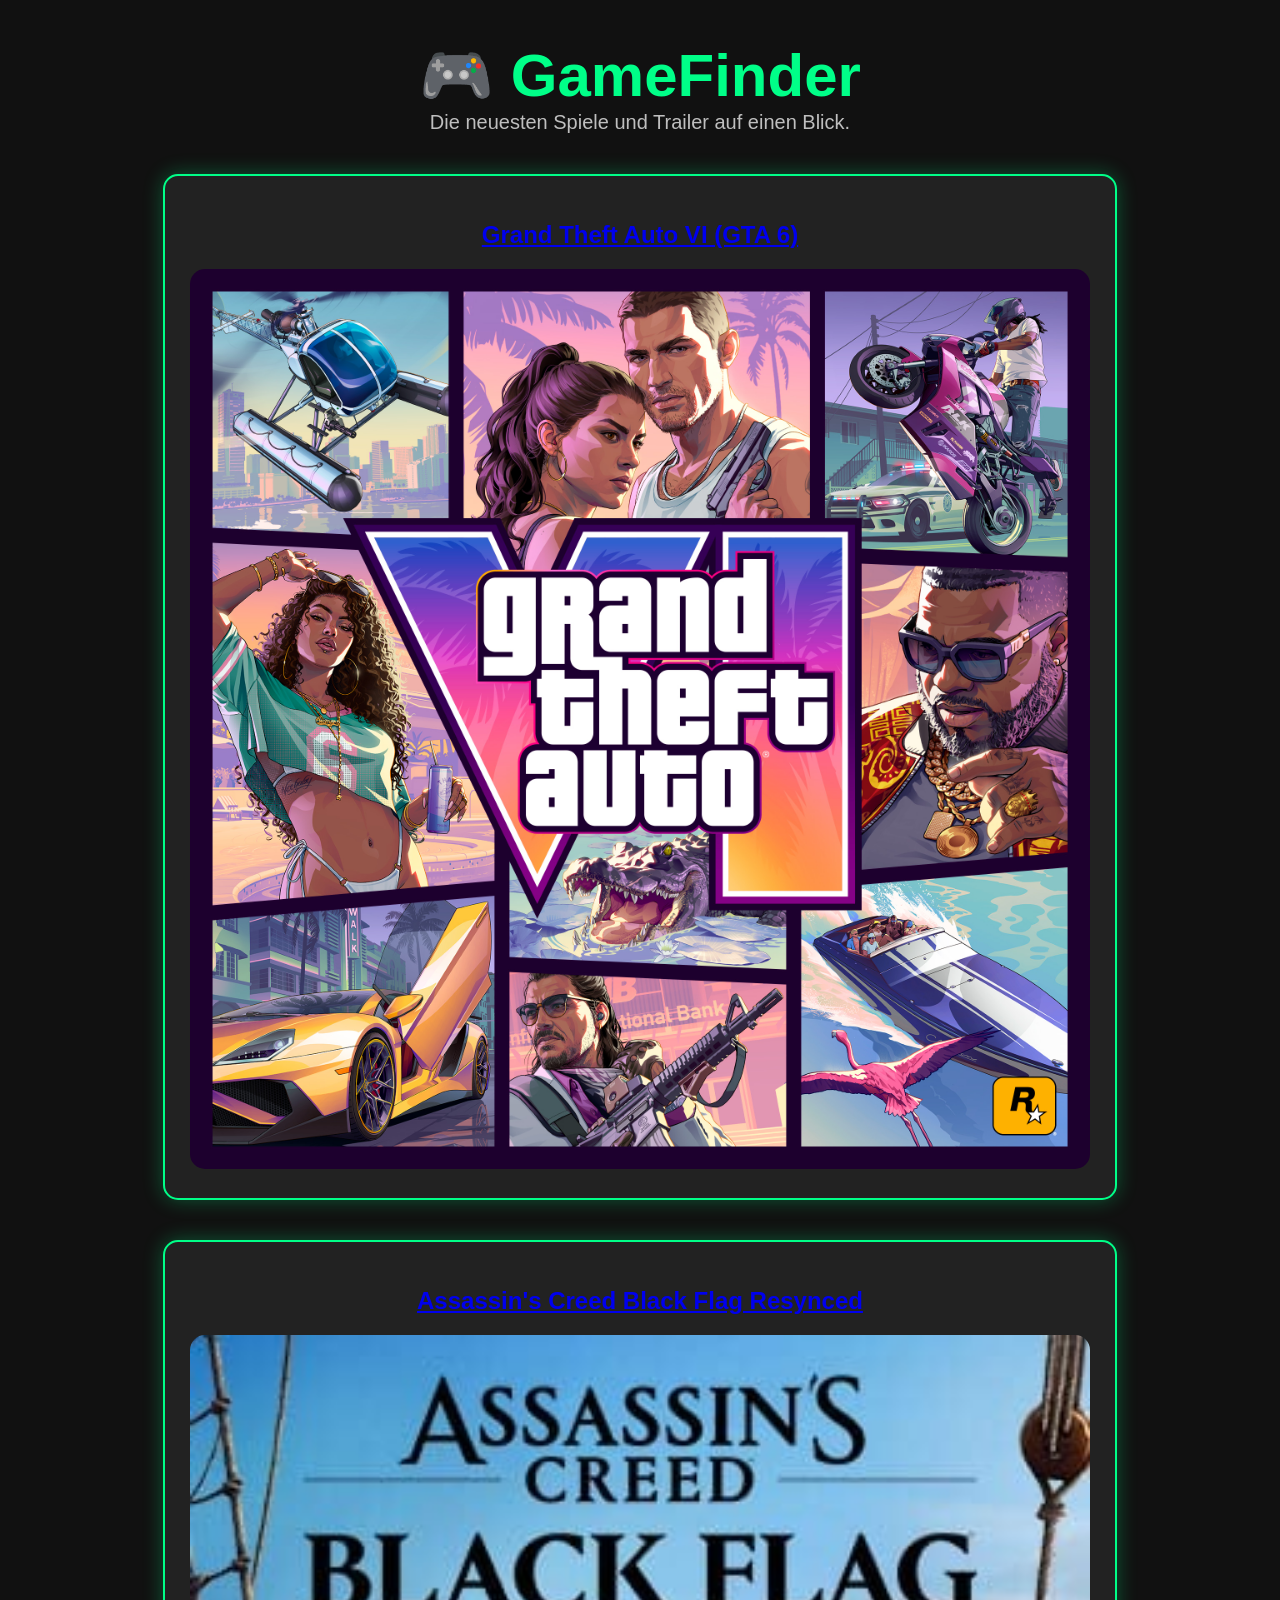
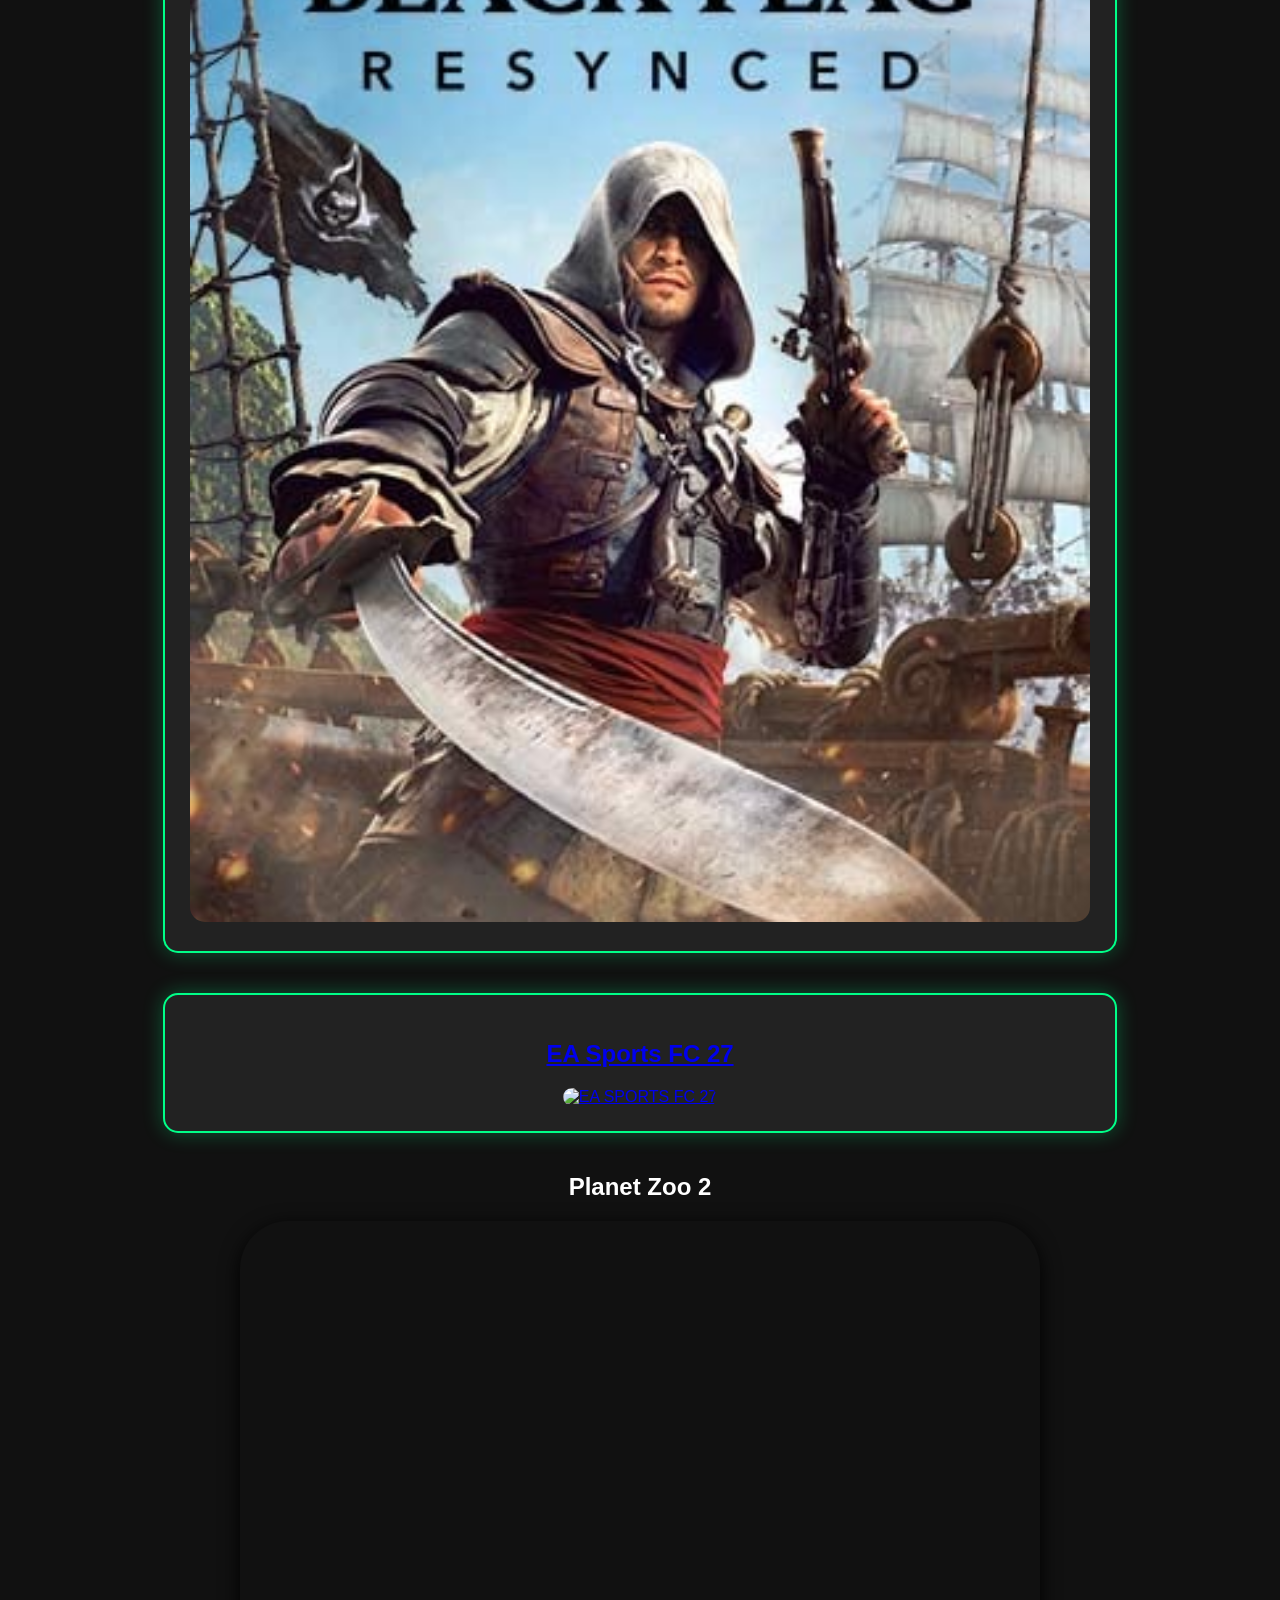
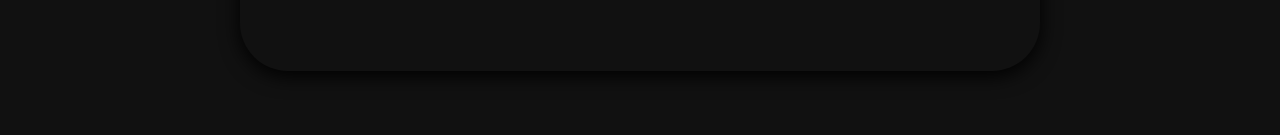
==== index.html @ 248782ef "Add section for Planet Zoo 2 in index.html" ====
<!DOCTYPE html>
<html lang="de">
<head>
    <meta charset="UTF-8">
    <meta name="viewport" content="width=device-width, initial-scale=1.0">
    <title>GameFinder</title>

    <link rel="stylesheet" href="style.css">
</head>
<body>

    <h1>🎮 GameFinder</h1>
<p class="subtitle">
    Die neuesten Spiele und Trailer auf einen Blick.
</p>

<div class="game-card">

    <h2>
        <a href="gta6.html">
            Grand Theft Auto VI (GTA 6)
        </a>
    </h2>

    <a href="gta6.html">
        <img src="images/gta6.jpg"
             alt="GTA 6">
    </a>

</div>   
    
<div class="game-card">

    <h2>
        <a href="acblackflagresynced.html">
            Assassin's Creed Black Flag Resynced
        </a>
    </h2>

    <a href="acblackflagresynced.html">
        <img src="images/acblackflagresynced.jpg"
             alt="Assassin's Creed Black Flag Resynced">
    </a>

</div>   

<div class="game-card">

    <h2>
        <a href="fc27.html">
            EA Sports FC 27
        </a>
    </h2>

    <a href="fc27.html">
        <img src="images/fc27.jpg"
             alt="EA SPORTS FC 27">
    </a>

</div>
    
 <section class="game">
        <h2>Planet Zoo 2</h2>

        <iframe
            src="https://www.youtube.com/embed/G6-yj80Guxg"
            title="Planet Zoo 2 Trailer"
            allowfullscreen>
        </iframe>
    </section>
    
    <script src="script.js"></script>

</body>
</html>
---- style.css ----
body{
    background:#111;
    color:white;
    font-family:Arial, sans-serif;
    text-align:center;
}

h1{
    color:#00ff88;
    font-size:60px;
    margin:40px;
}

.game{
    margin-bottom:60px;
}

.subtitle{
    color:#bfbfbf;
    font-size:20px;
    margin-top:-40px;
    margin-bottom:40px;
}

iframe{
    width:800px;
    max-width:90%;
    height:450px;
    border:none;
    border-radius:48px;
    box-shadow:0 5px 20px rgba(0,0,0.5);
}

.game-card{
    background:#222;
    width:900px;
    max-width:90%;
    margin:40px auto;
    padding:25px;
    border-radius:15px;
    border:2px solid #00ff88;
    box-shadow:0 0 20px rgba(0,255,136,0.3);
}

.game-card img{
    width:100%;
    border-radius:15px;
    cursor:pointer;
    transition:0.3s;
}

.game-card img:hover{
    transform:scale(1.02);
}
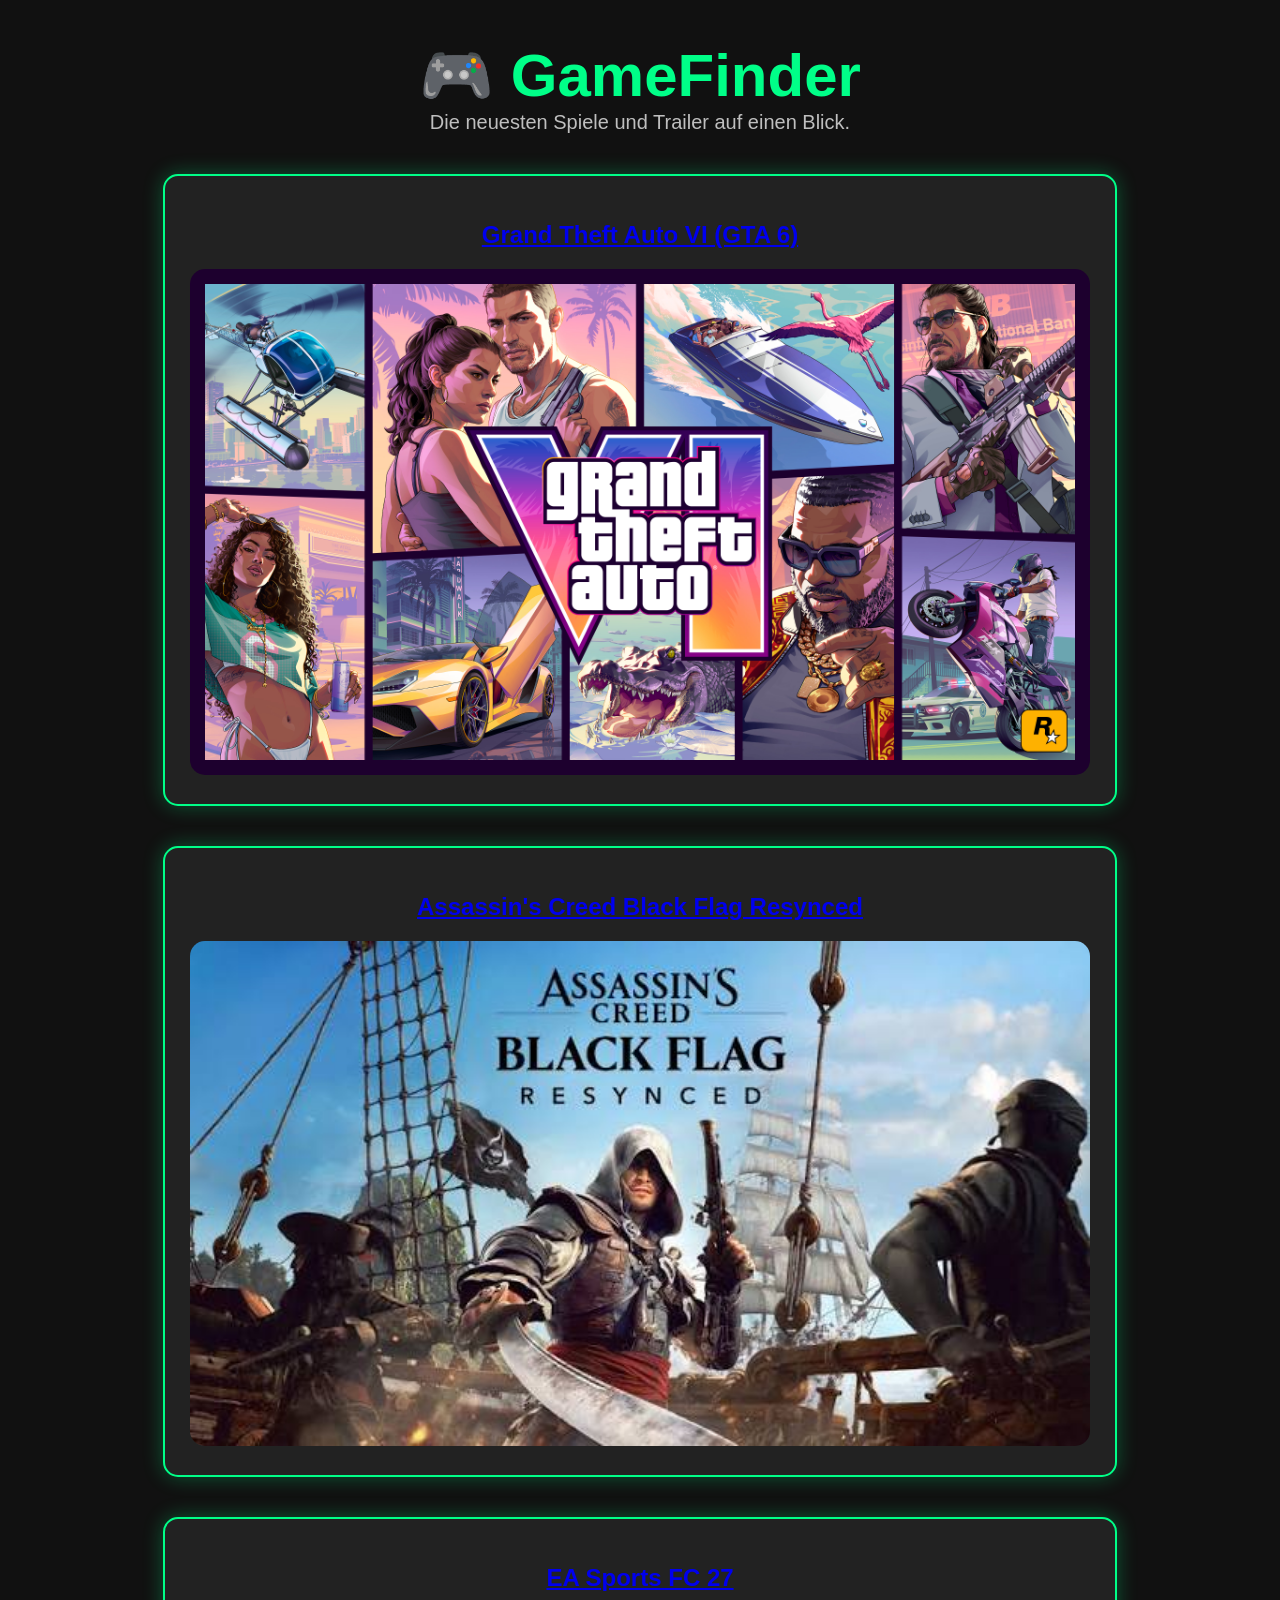
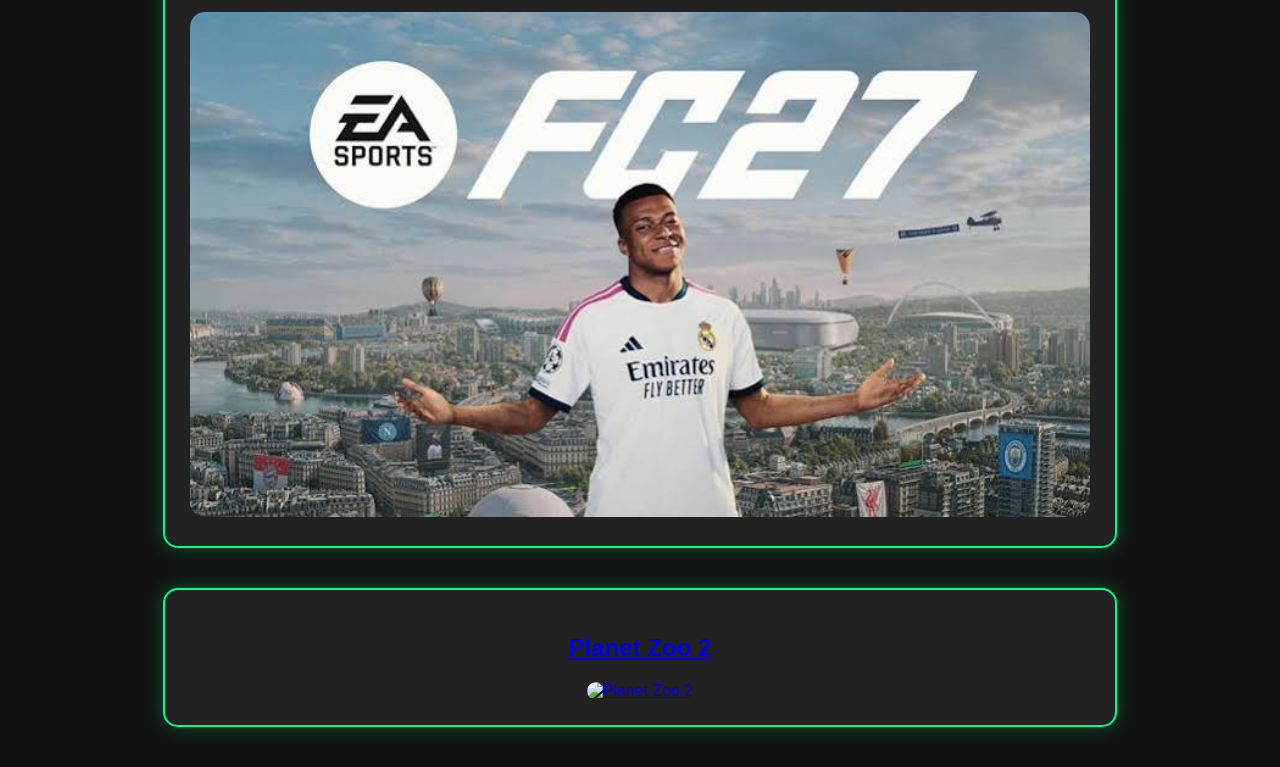
==== commit 974527dd: "Refactor Planet Zoo 2 section into game card Removed the Planet Zoo 2 section and replaced it with a" ====
--- a/index.html
+++ b/index.html
@@ -59,15 +59,20 @@
 
 </div>
     
- <section class="game">
-        <h2>Planet Zoo 2</h2>
+<div class="game-card">
 
-        <iframe
-            src="https://www.youtube.com/embed/G6-yj80Guxg"
-            title="Planet Zoo 2 Trailer"
-            allowfullscreen>
-        </iframe>
-    </section>
+    <h2>
+        <a href="planetzoo2.html">
+            Planet Zoo 2
+        </a>
+    </h2>
+
+    <a href="planetzoo2.html">
+        <img src="images/planetzoo2.jpg"
+             alt="Planet Zoo 2">
+    </a>
+
+</div>
     
     <script src="script.js"></script>
 
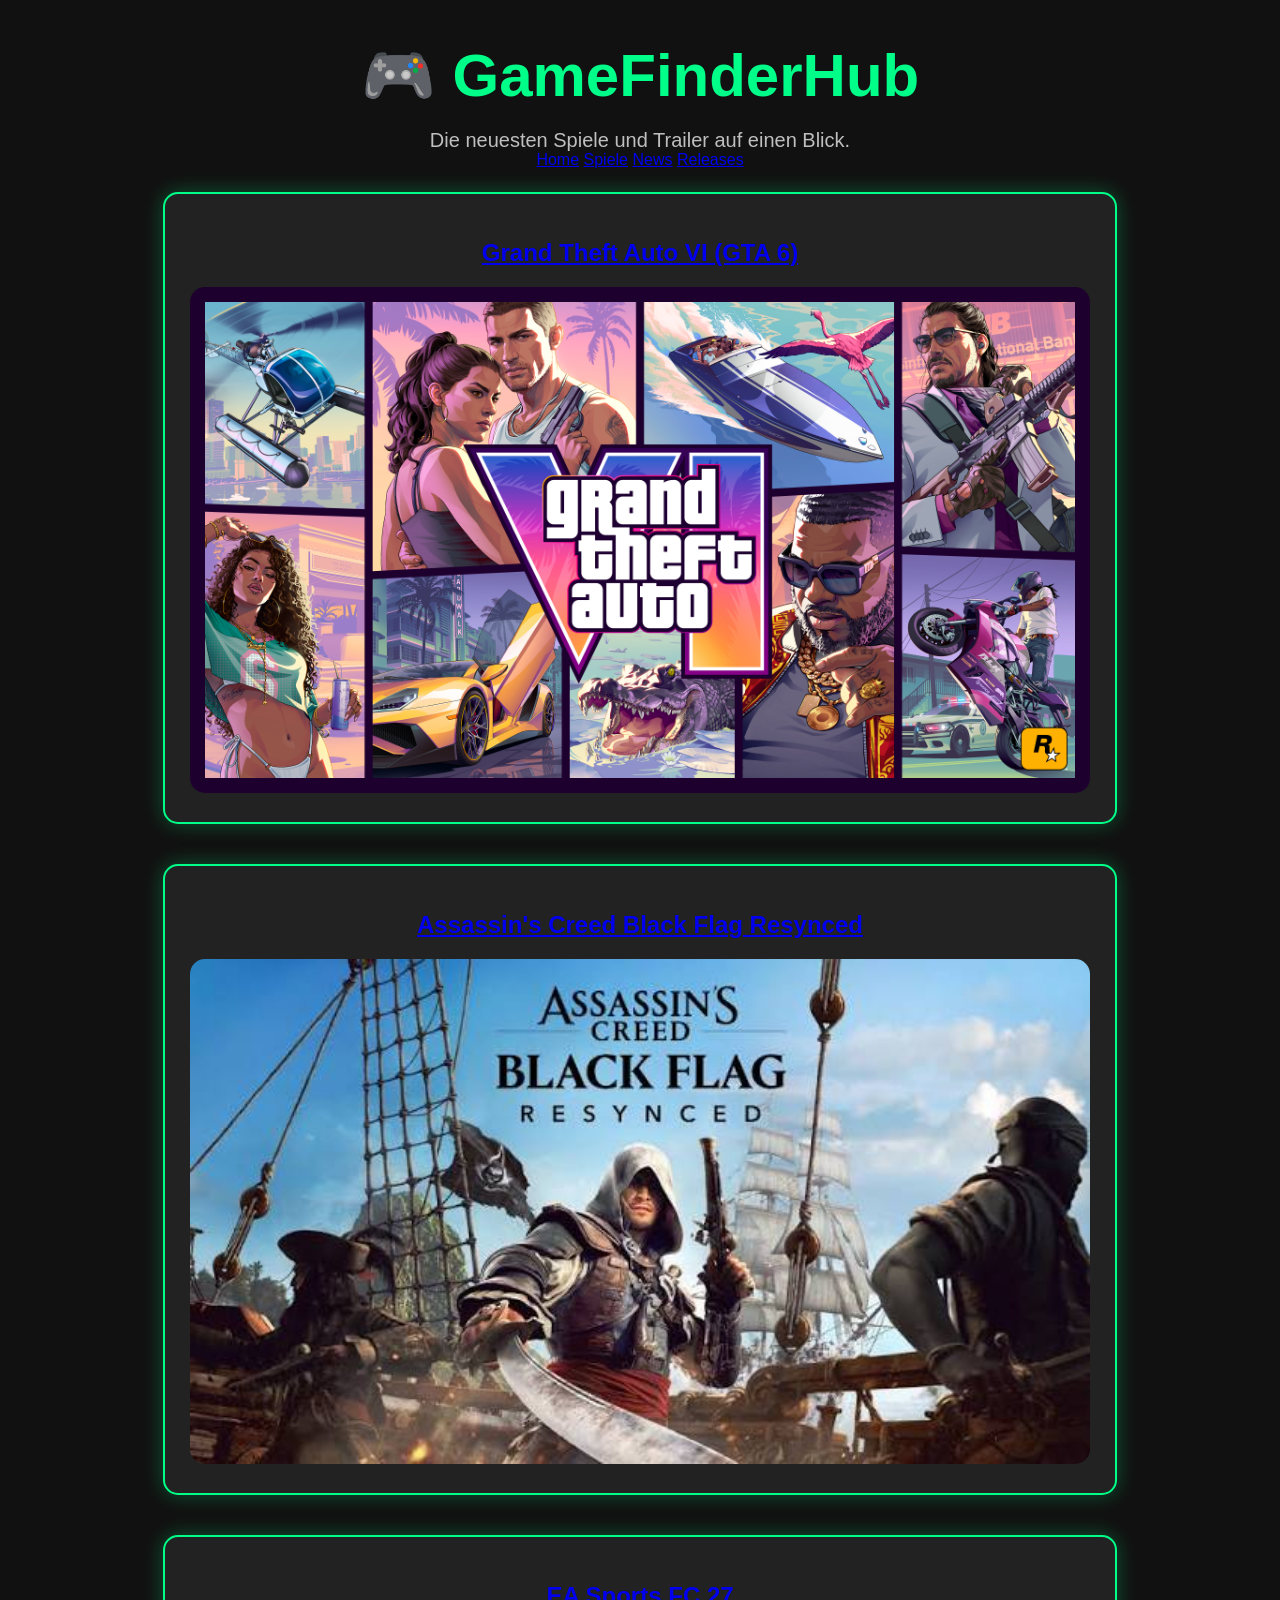
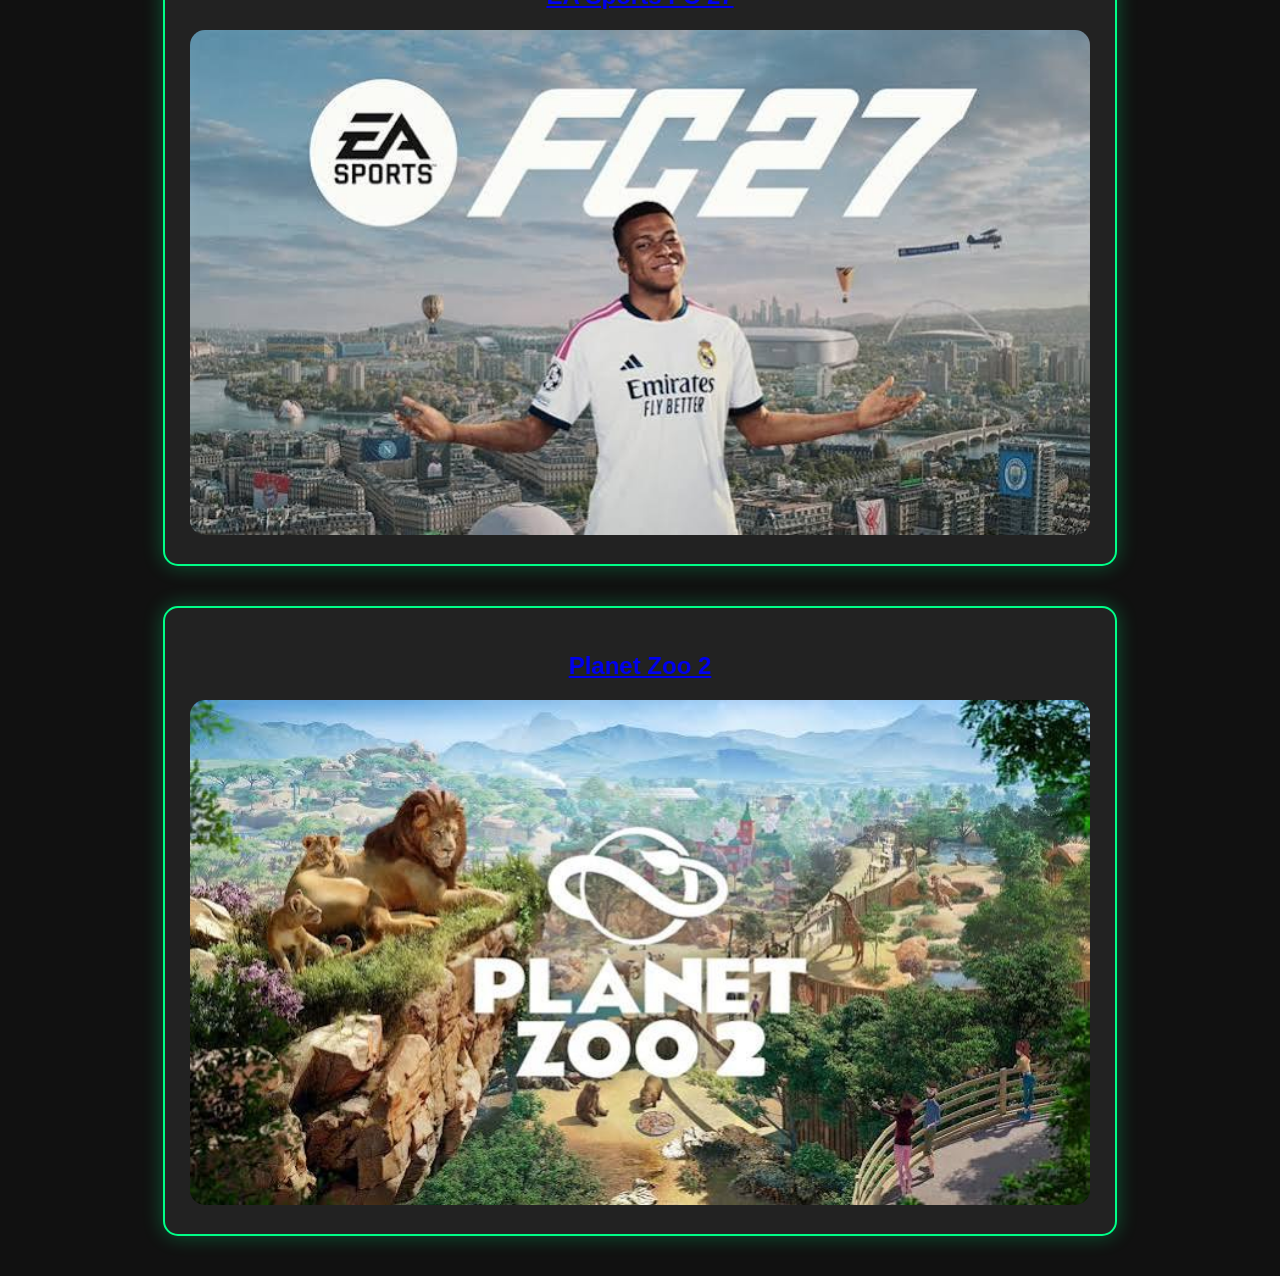
==== commit 2ec5db91: "Change title to 'GameFinderHub' and add navigation Updated the header and added a navigation menu." ====
--- a/index.html
+++ b/index.html
@@ -9,7 +9,24 @@
 </head>
 <body>
 
-    <h1>🎮 GameFinder</h1>
+<header>
+
+    <h1>🎮 GameFinderHub</h1>
+
+    <nav>
+
+        <a href="index.html">Home</a>
+
+        <a href="#">Spiele</a>
+
+        <a href="#">News</a>
+
+        <a href="#">Releases</a>
+
+    </nav>
+
+</header>
+
 <p class="subtitle">
     Die neuesten Spiele und Trailer auf einen Blick.
 </p>
--- a/style.css
+++ b/style.css
@@ -52,3 +52,25 @@
 .game-card img:hover{
     transform:scale(1.02);
 }
+
+.back-button{
+
+    display:inline-block;
+
+    margin-top:30px;
+
+    color:#00ff88;
+
+    text-decoration:none;
+
+    font-size:20px;
+
+    font-weight:bold;
+
+}
+
+.back-button:hover{
+
+    text-decoration:underline;
+
+}
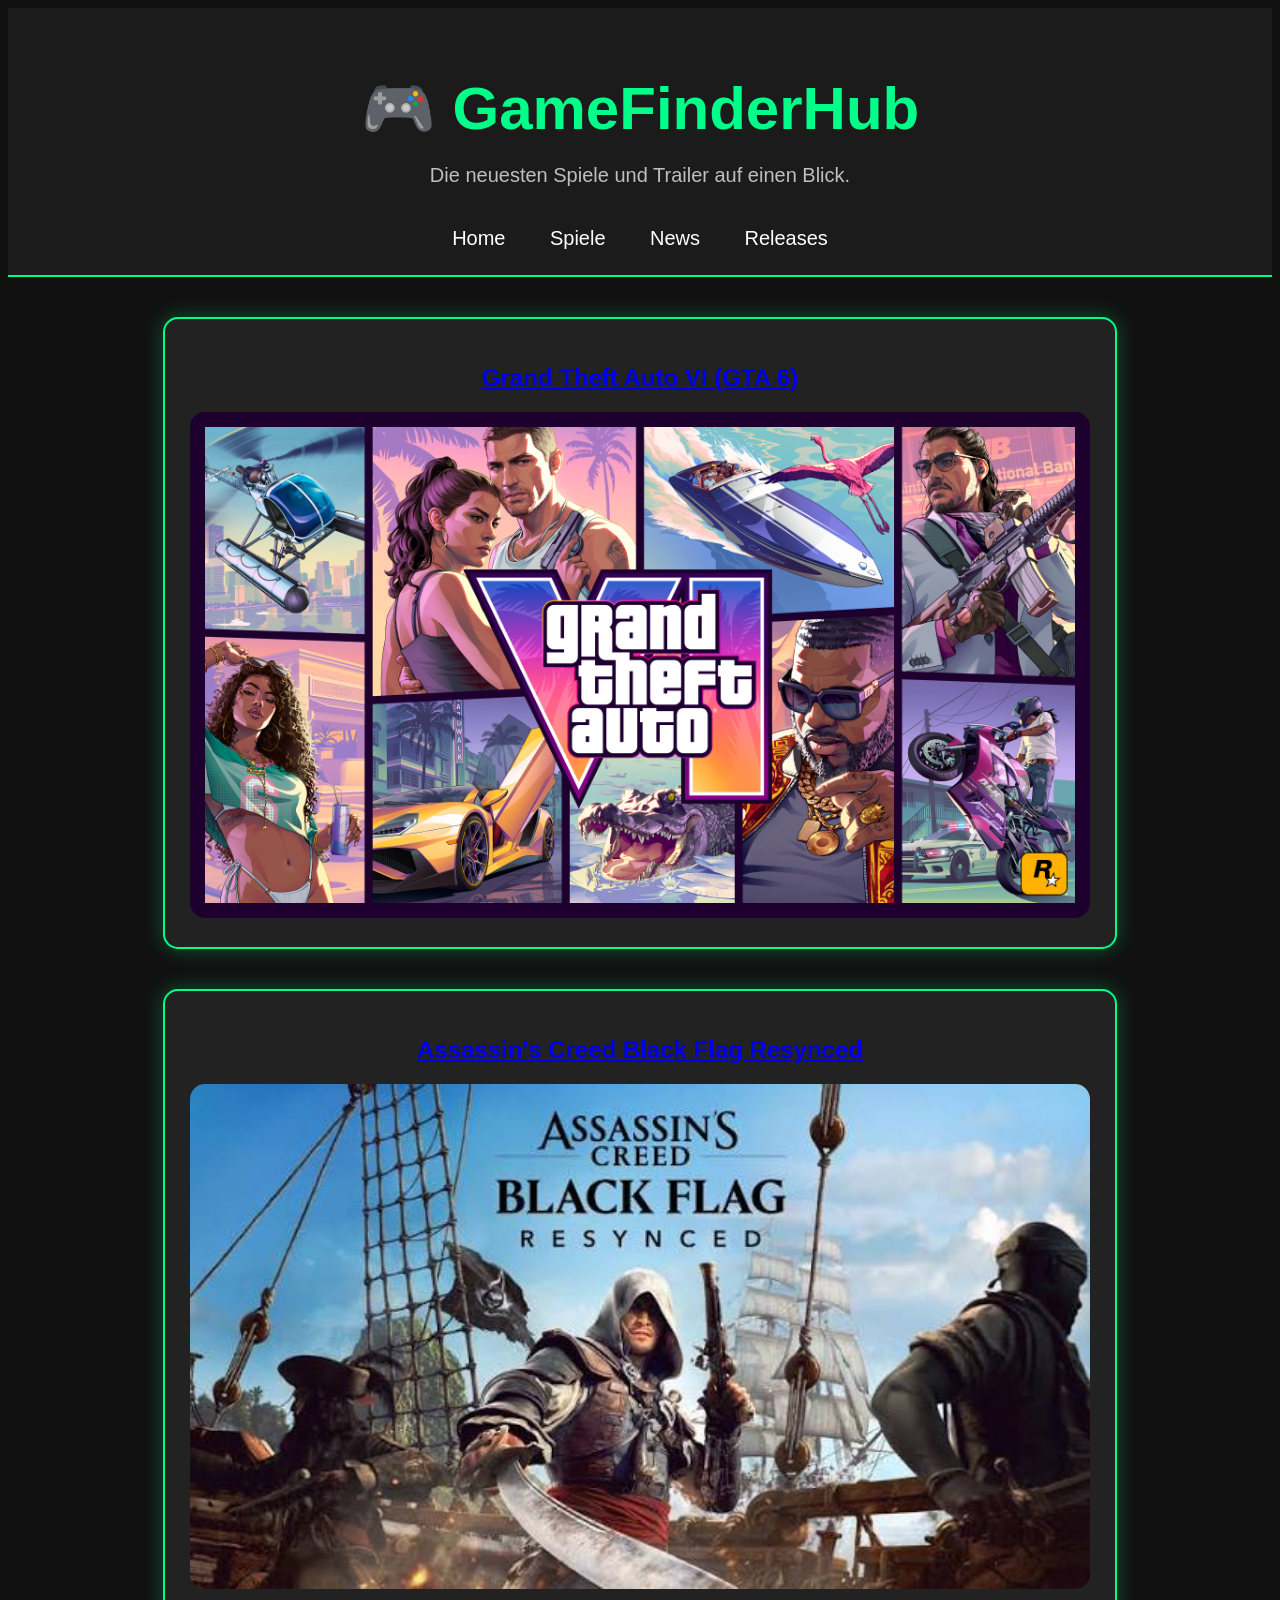
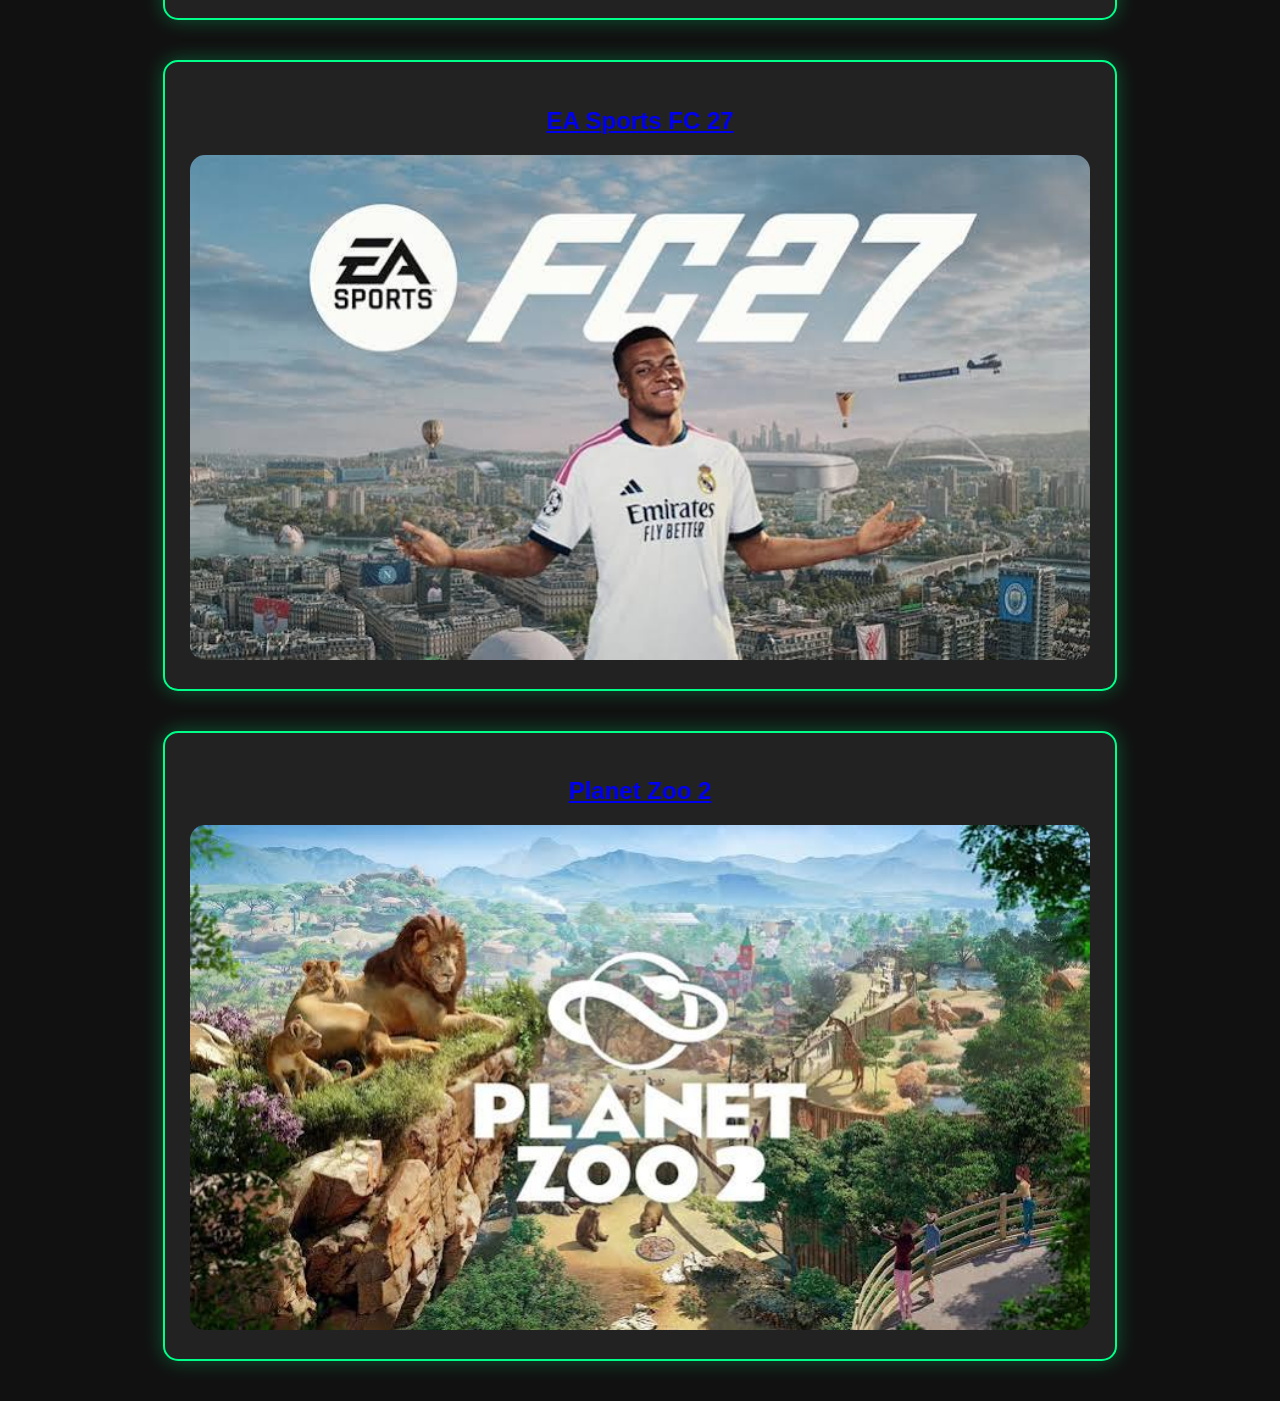
==== commit 835939fc: "Add subtitle to header and remove duplicate subtitle Added a subtitle paragraph to the header and re" ====
--- a/index.html
+++ b/index.html
@@ -13,6 +13,9 @@
 
     <h1>🎮 GameFinderHub</h1>
 
+    <p class="subtitle">
+    Die neuesten Spiele und Trailer auf einen Blick.
+</p>
     <nav>
 
         <a href="index.html">Home</a>
@@ -26,10 +29,6 @@
     </nav>
 
 </header>
-
-<p class="subtitle">
-    Die neuesten Spiele und Trailer auf einen Blick.
-</p>
 
 <div class="game-card">
 
--- a/style.css
+++ b/style.css
@@ -18,7 +18,7 @@
 .subtitle{
     color:#bfbfbf;
     font-size:20px;
-    margin-top:-40px;
+    margin-top:-20px;
     margin-bottom:40px;
 }
 
@@ -74,3 +74,39 @@
     text-decoration:underline;
 
 }
+
+header{
+
+    background:#1b1b1b;
+
+    padding:25px;
+
+    border-bottom:2px solid #00ff88;
+
+}
+
+nav{
+
+    margin-top:20px;
+
+}
+
+nav a{
+
+    color:white;
+
+    text-decoration:none;
+
+    margin:20px;
+
+    font-size:20px;
+
+    transition:0.3s;
+
+}
+
+nav a:hover{
+
+    color:#00ff88;
+
+}
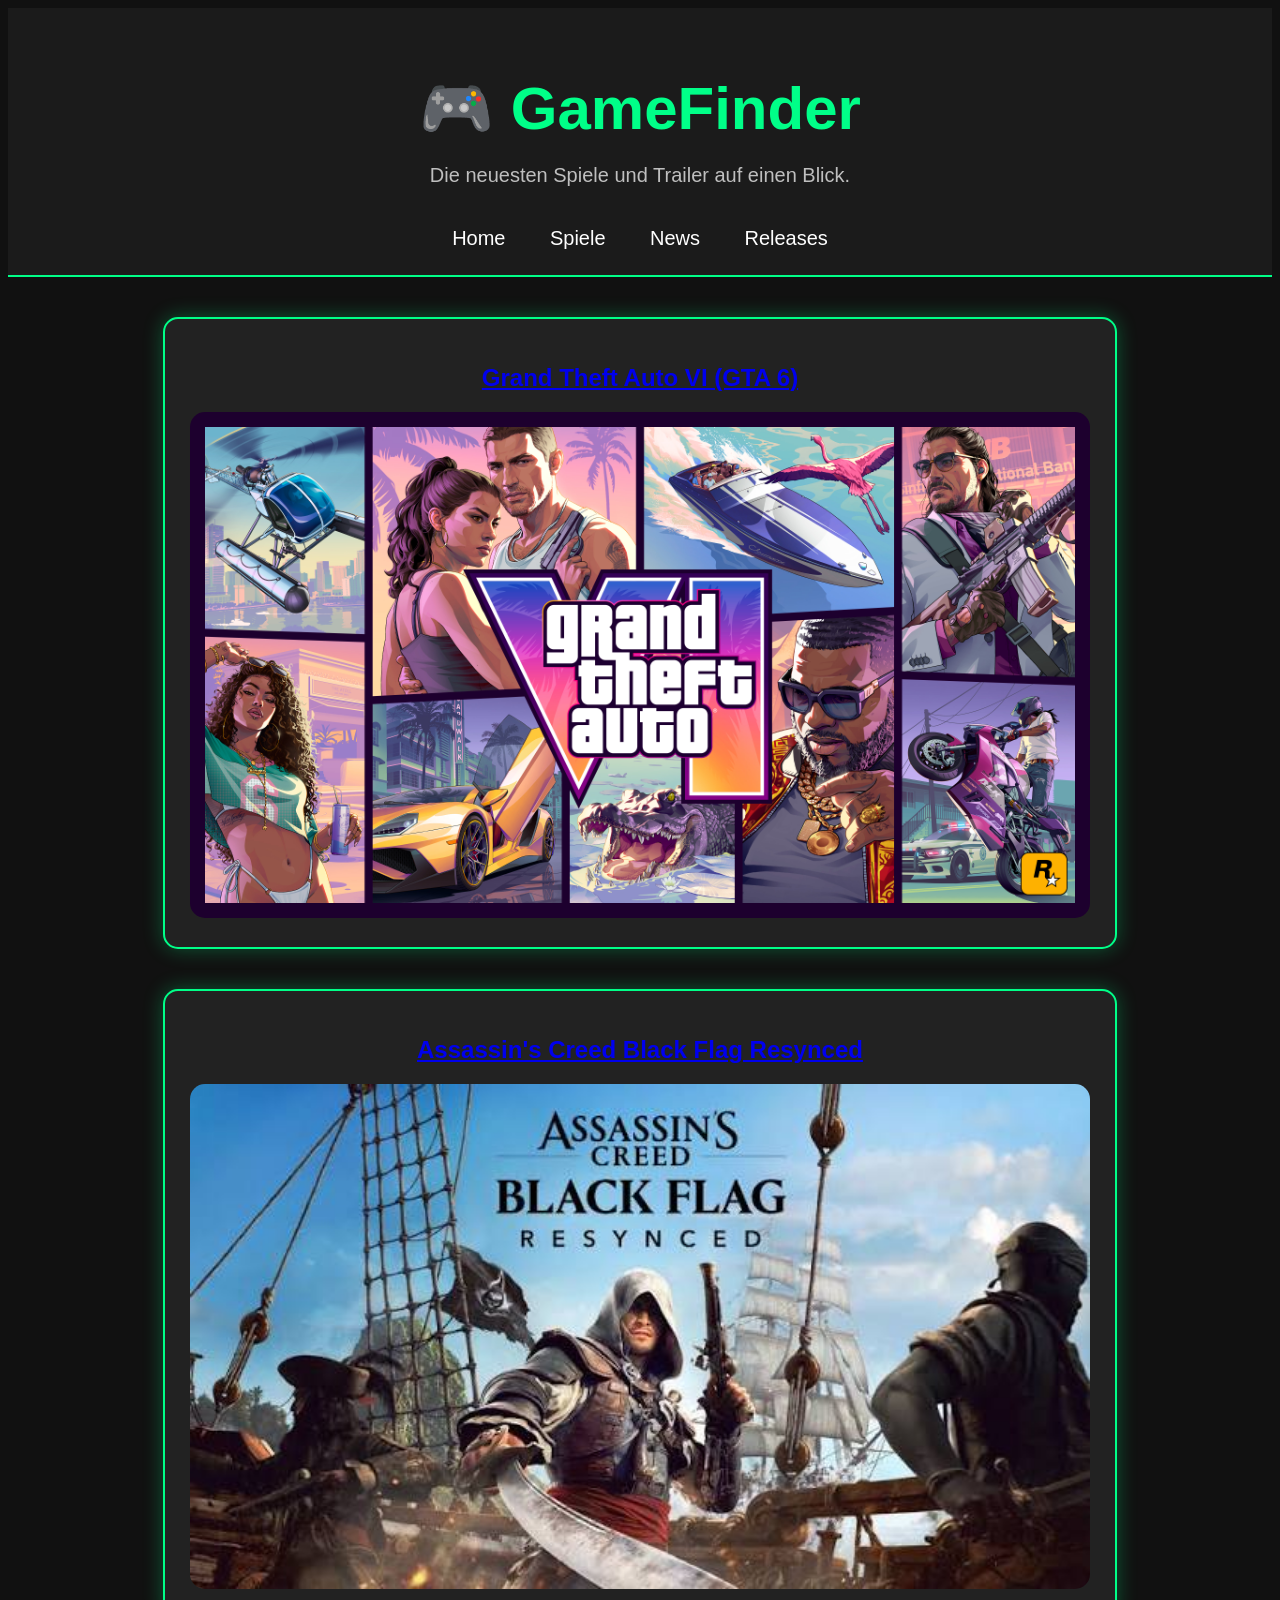
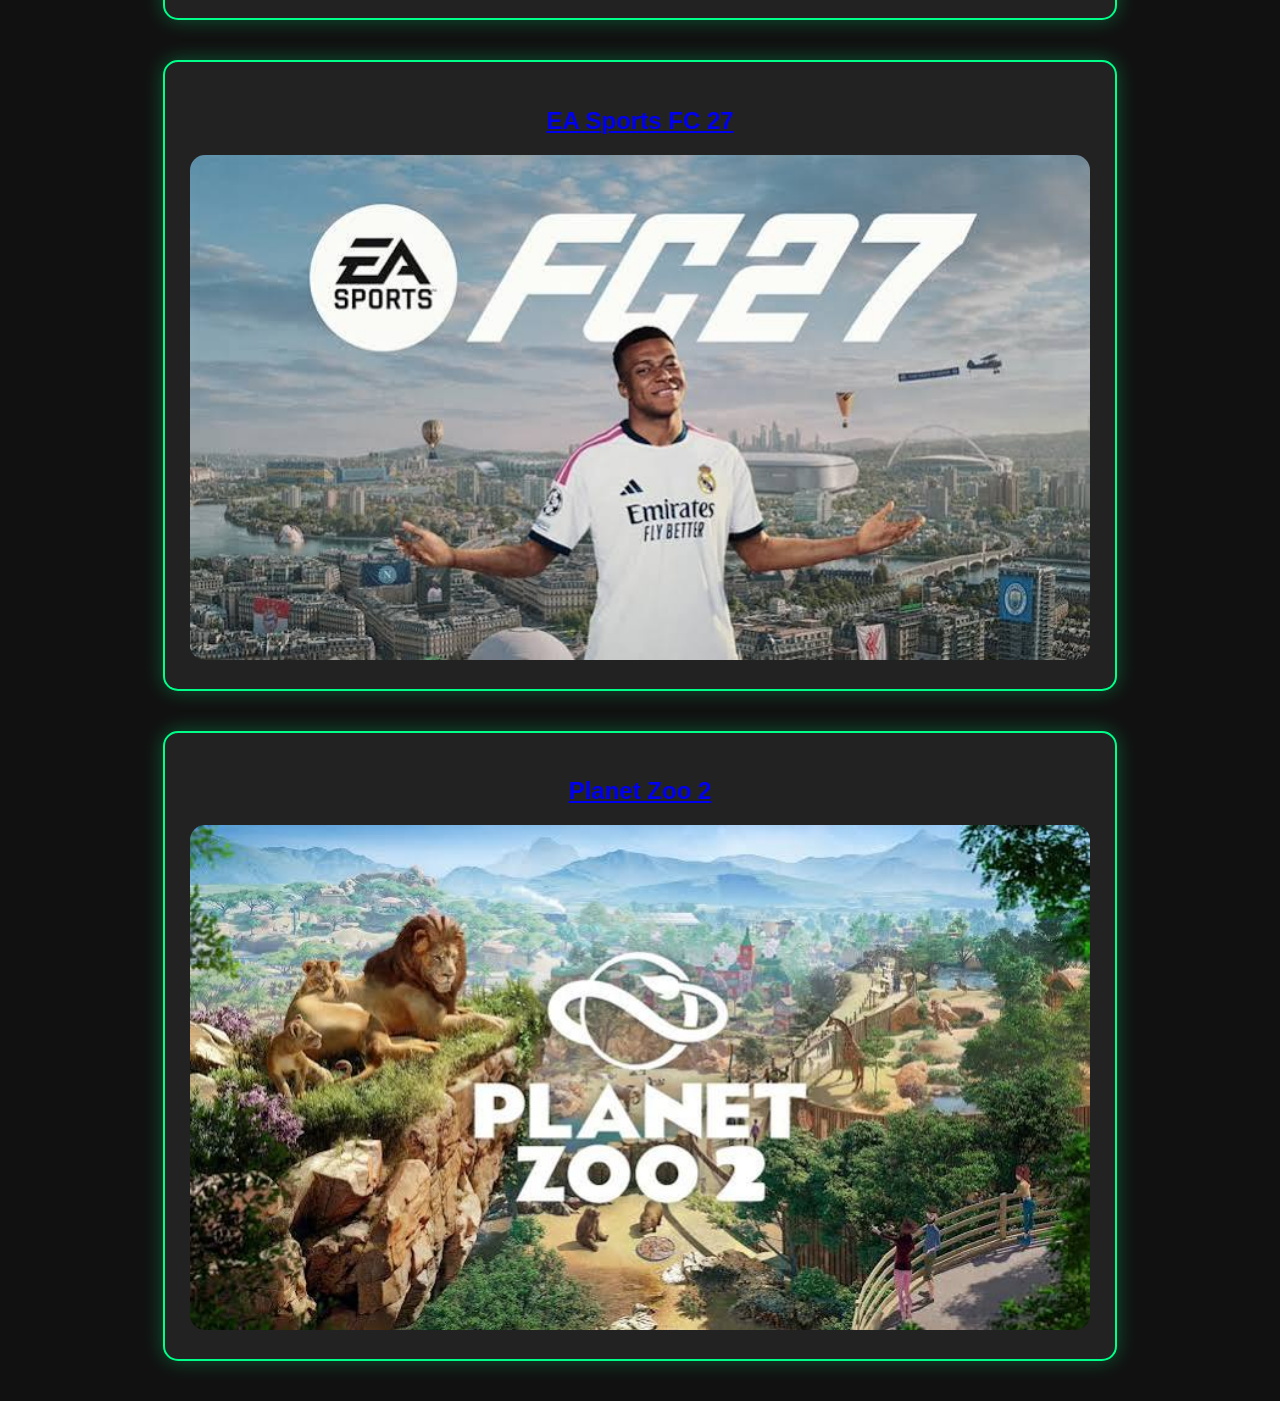
==== commit f97ede20: "Rename header from 'GameFinderHub' to 'GameFinder'" ====
--- a/index.html
+++ b/index.html
@@ -11,7 +11,7 @@
 
 <header>
 
-    <h1>🎮 GameFinderHub</h1>
+    <h1>🎮 GameFinder</h1>
 
     <p class="subtitle">
     Die neuesten Spiele und Trailer auf einen Blick.
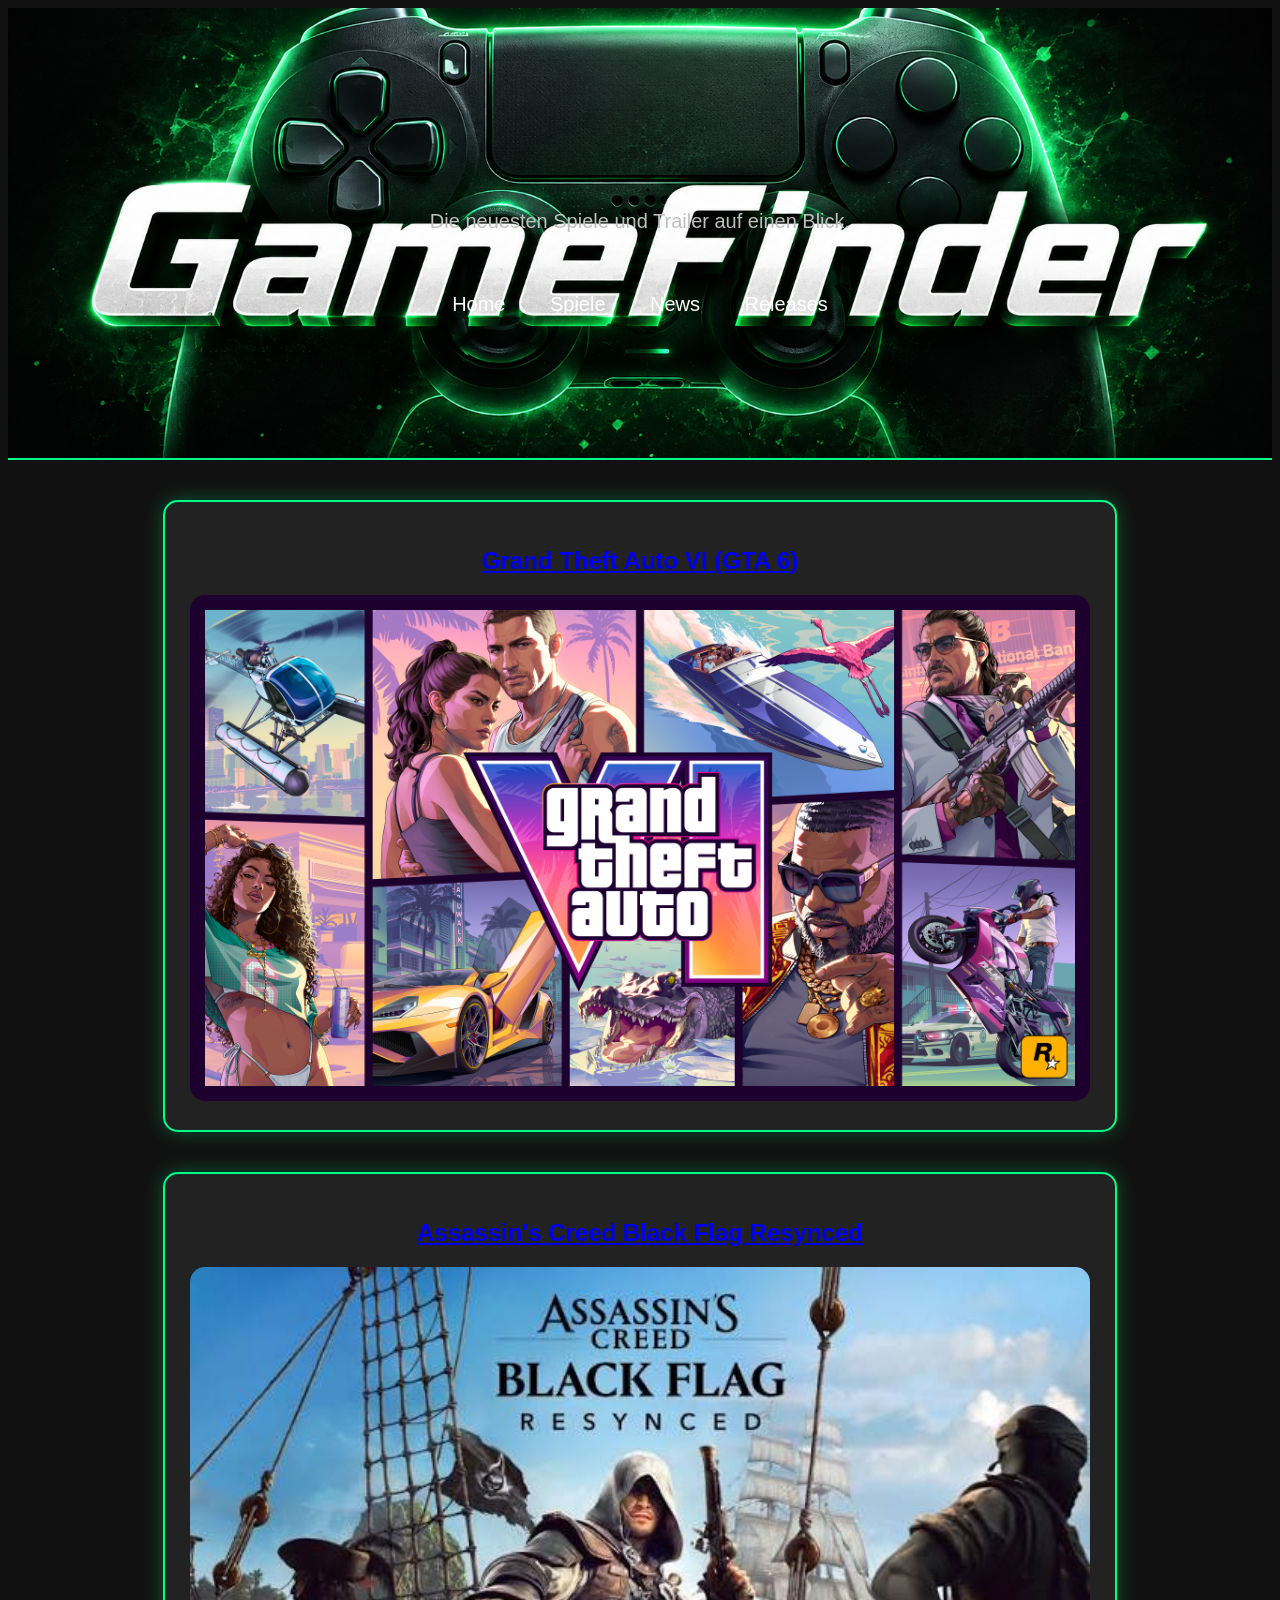
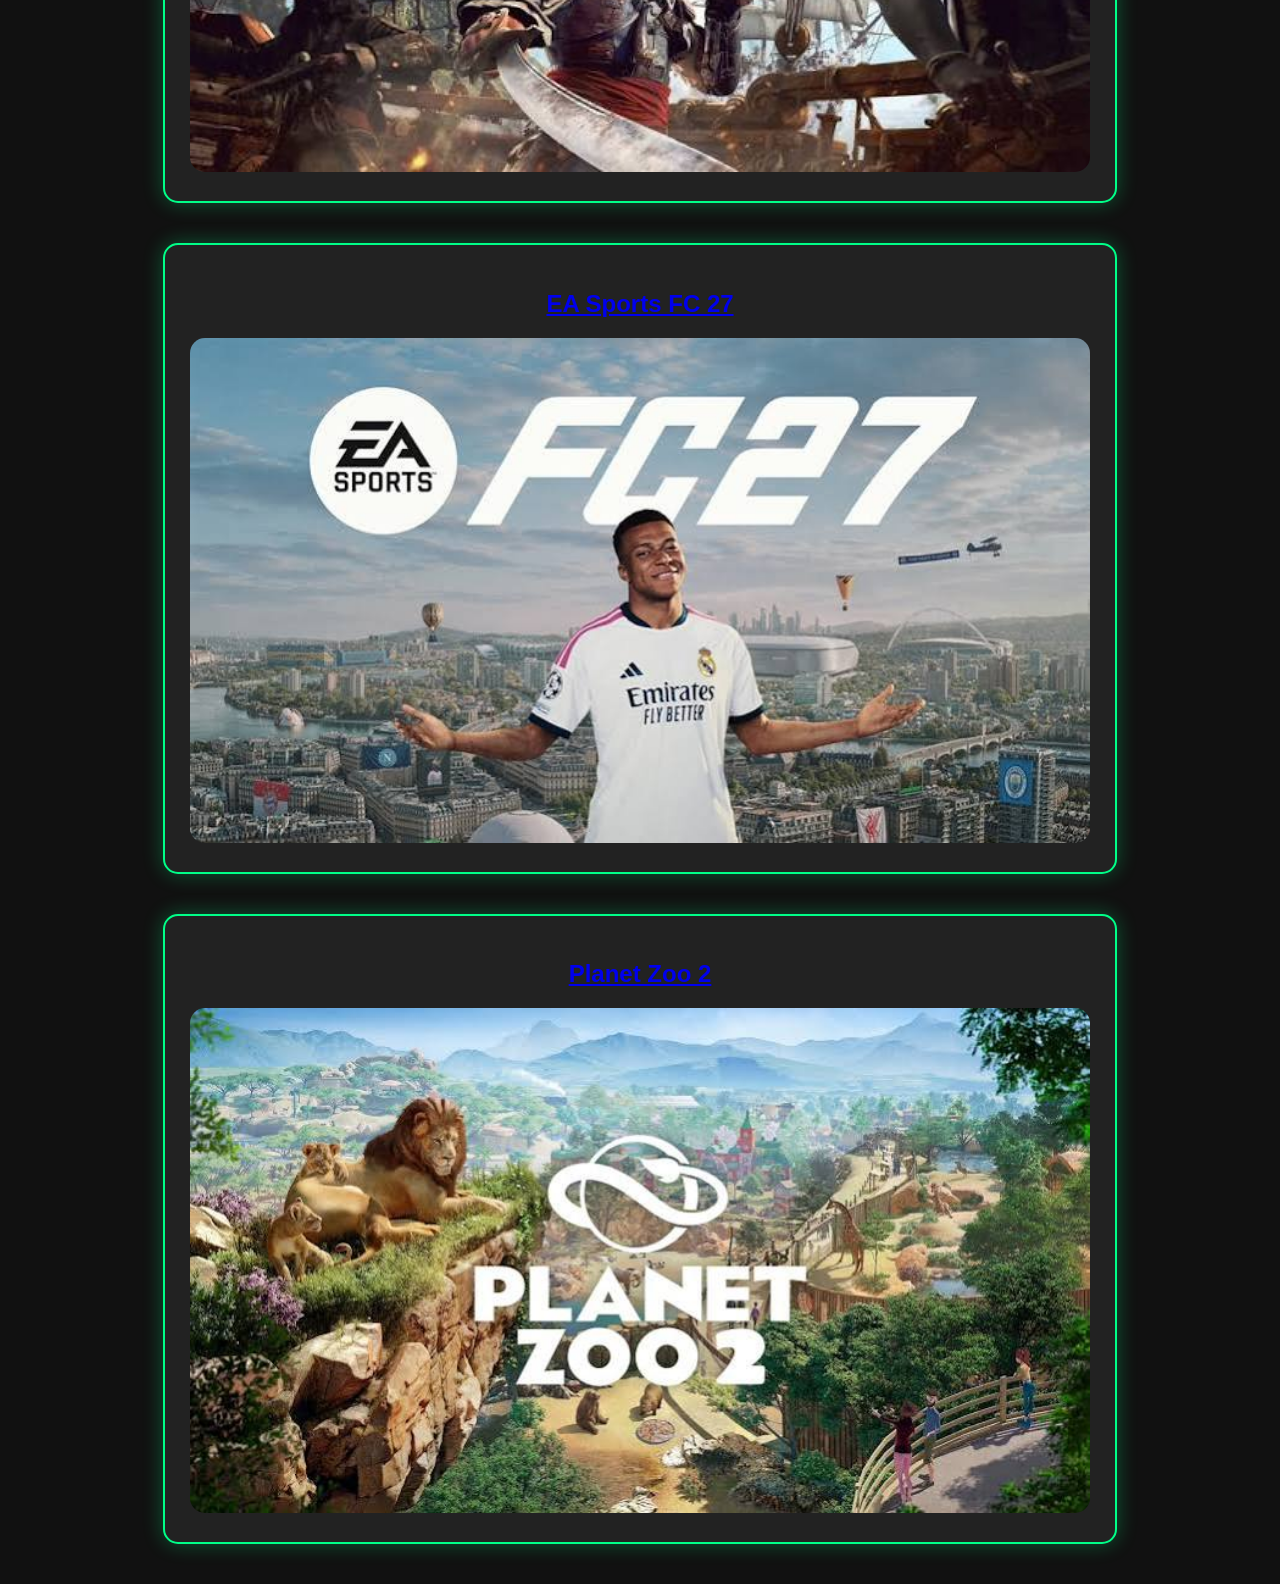
==== commit ff4dee16: "Remove game title from header Removed the game title from the header." ====
--- a/index.html
+++ b/index.html
@@ -11,7 +11,7 @@
 
 <header>
 
-    <h1>🎮 GameFinder</h1>
+    <h1> </h1>
 
     <p class="subtitle">
     Die neuesten Spiele und Trailer auf einen Blick.
--- a/style.css
+++ b/style.css
@@ -77,11 +77,22 @@
 
 header{
 
-    background:#1b1b1b;
+    background-image: url("images/gamefinder.jpg");
+    background-size: cover;
+    background-position: center;
+
+    height:400px;
 
     padding:25px;
 
     border-bottom:2px solid #00ff88;
+
+    color:white;
+
+    display:flex;
+    flex-direction:column;
+    justify-content:center;
+    align-items:center;
 
 }
 
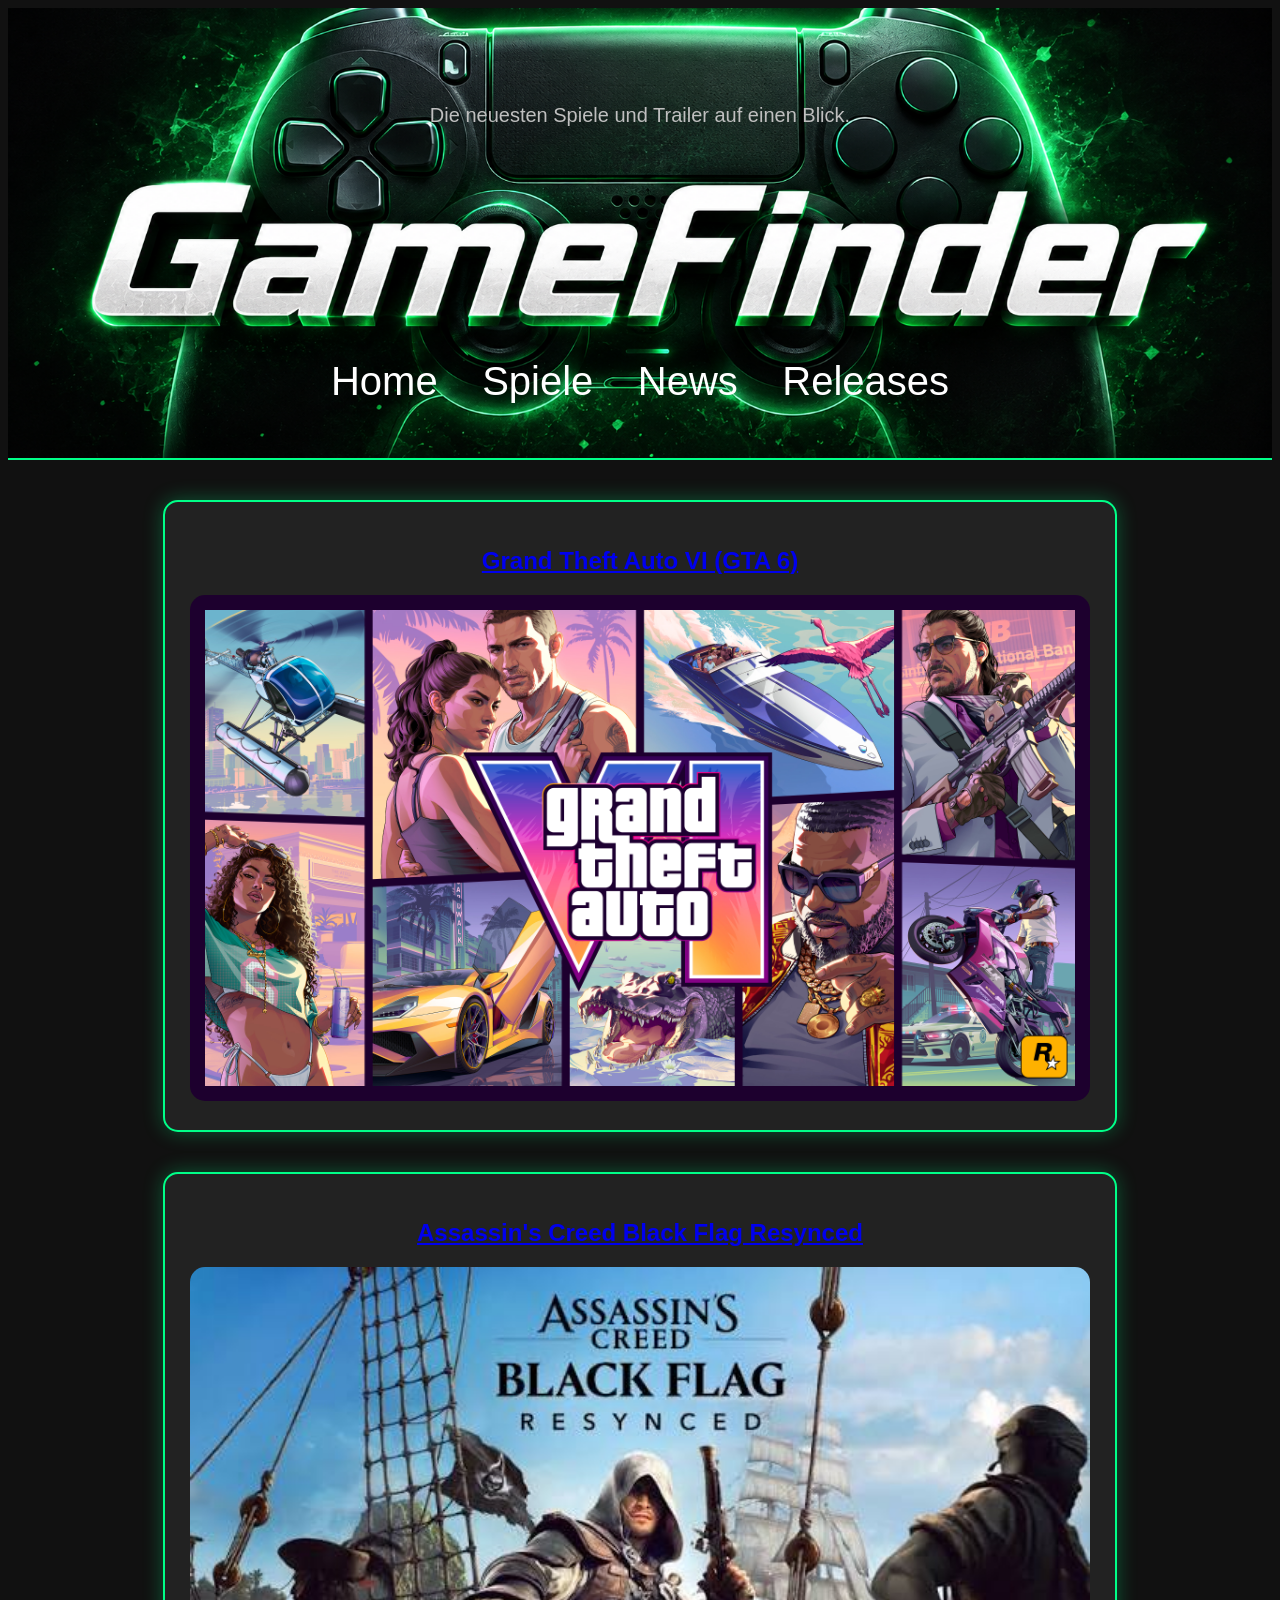
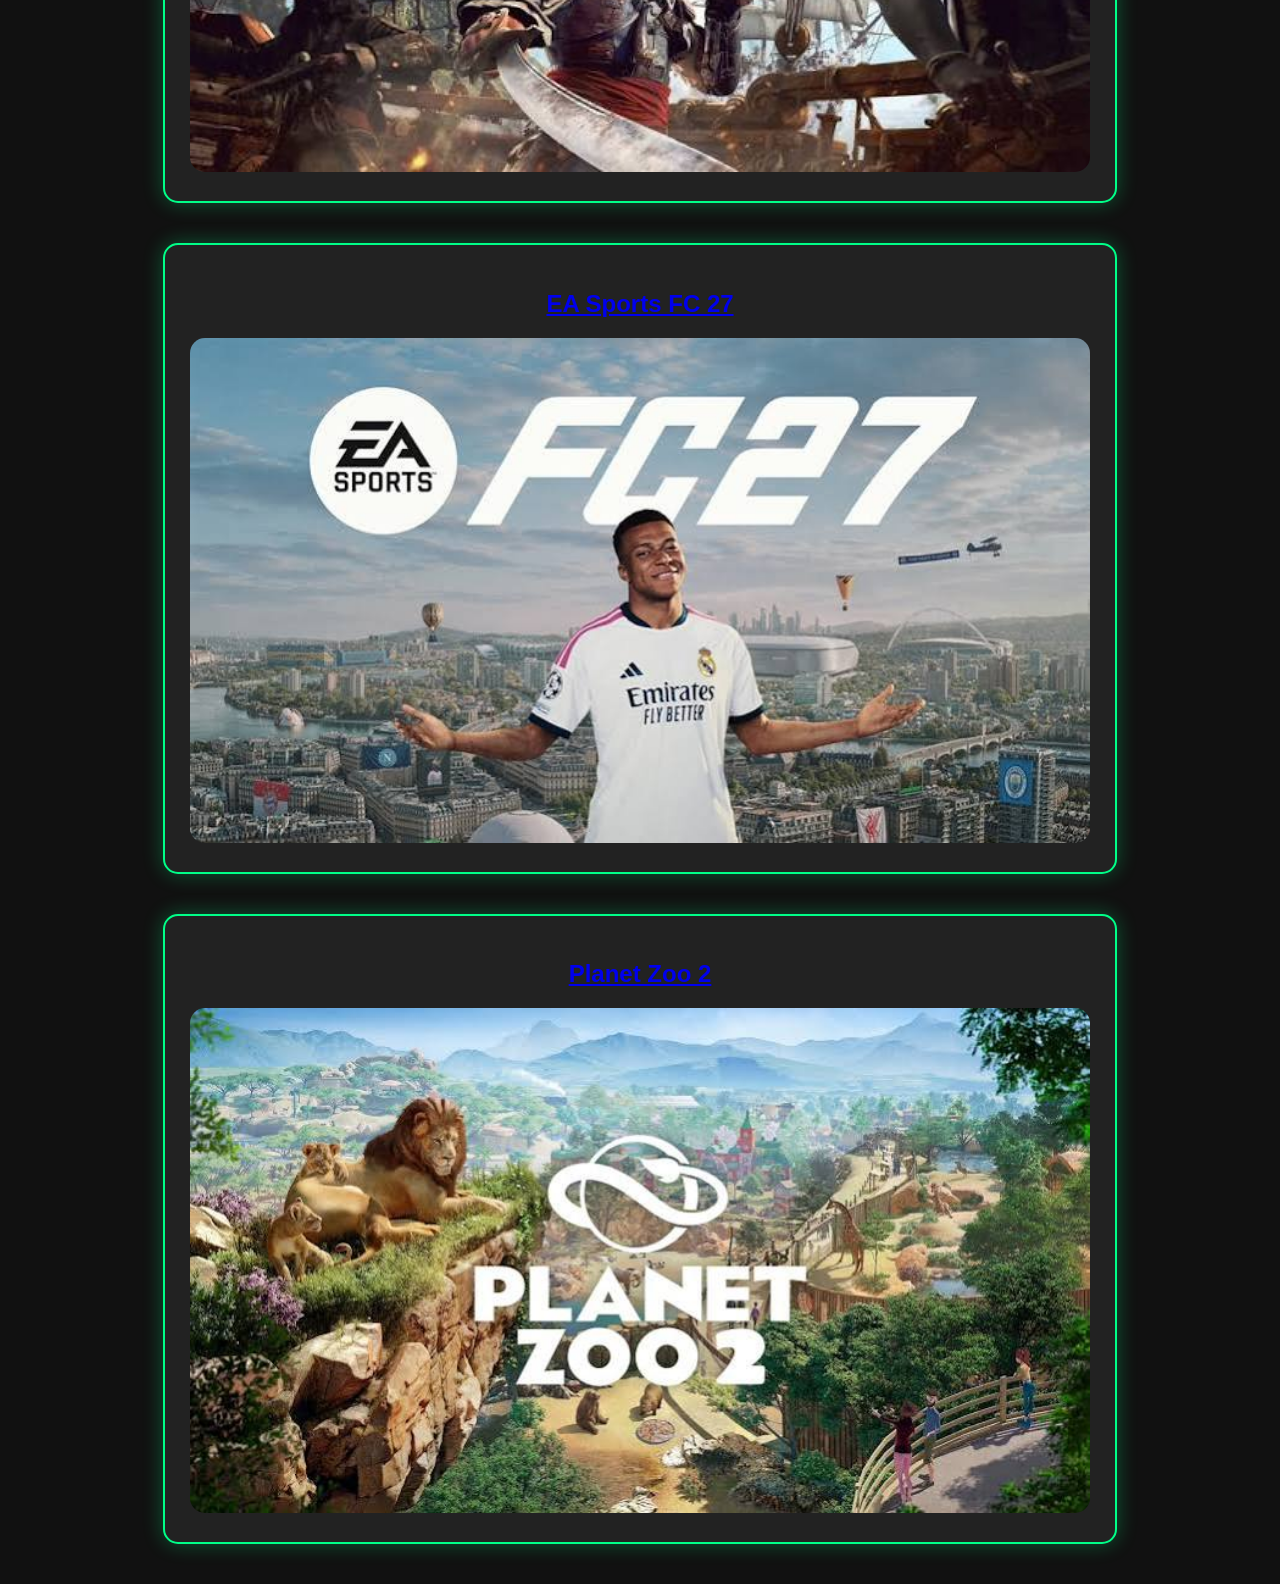
==== commit 8d686172: "Move subtitle paragraph inside header" ====
--- a/index.html
+++ b/index.html
@@ -11,11 +11,6 @@
 
 <header>
 
-    <h1> </h1>
-
-    <p class="subtitle">
-    Die neuesten Spiele und Trailer auf einen Blick.
-</p>
     <nav>
 
         <a href="index.html">Home</a>
@@ -28,6 +23,10 @@
 
     </nav>
 
+<p class="subtitle">
+    Die neuesten Spiele und Trailer auf einen Blick.
+</p>
+    
 </header>
 
 <div class="game-card">
--- a/style.css
+++ b/style.css
@@ -18,7 +18,7 @@
 .subtitle{
     color:#bfbfbf;
     font-size:20px;
-    margin-top:-20px;
+    margin-top:-300px;
     margin-bottom:40px;
 }
 
@@ -98,7 +98,7 @@
 
 nav{
 
-    margin-top:20px;
+    margin-top:60px;
 
 }
 
@@ -110,7 +110,7 @@
 
     margin:20px;
 
-    font-size:20px;
+    font-size:40px;
 
     transition:0.3s;
 
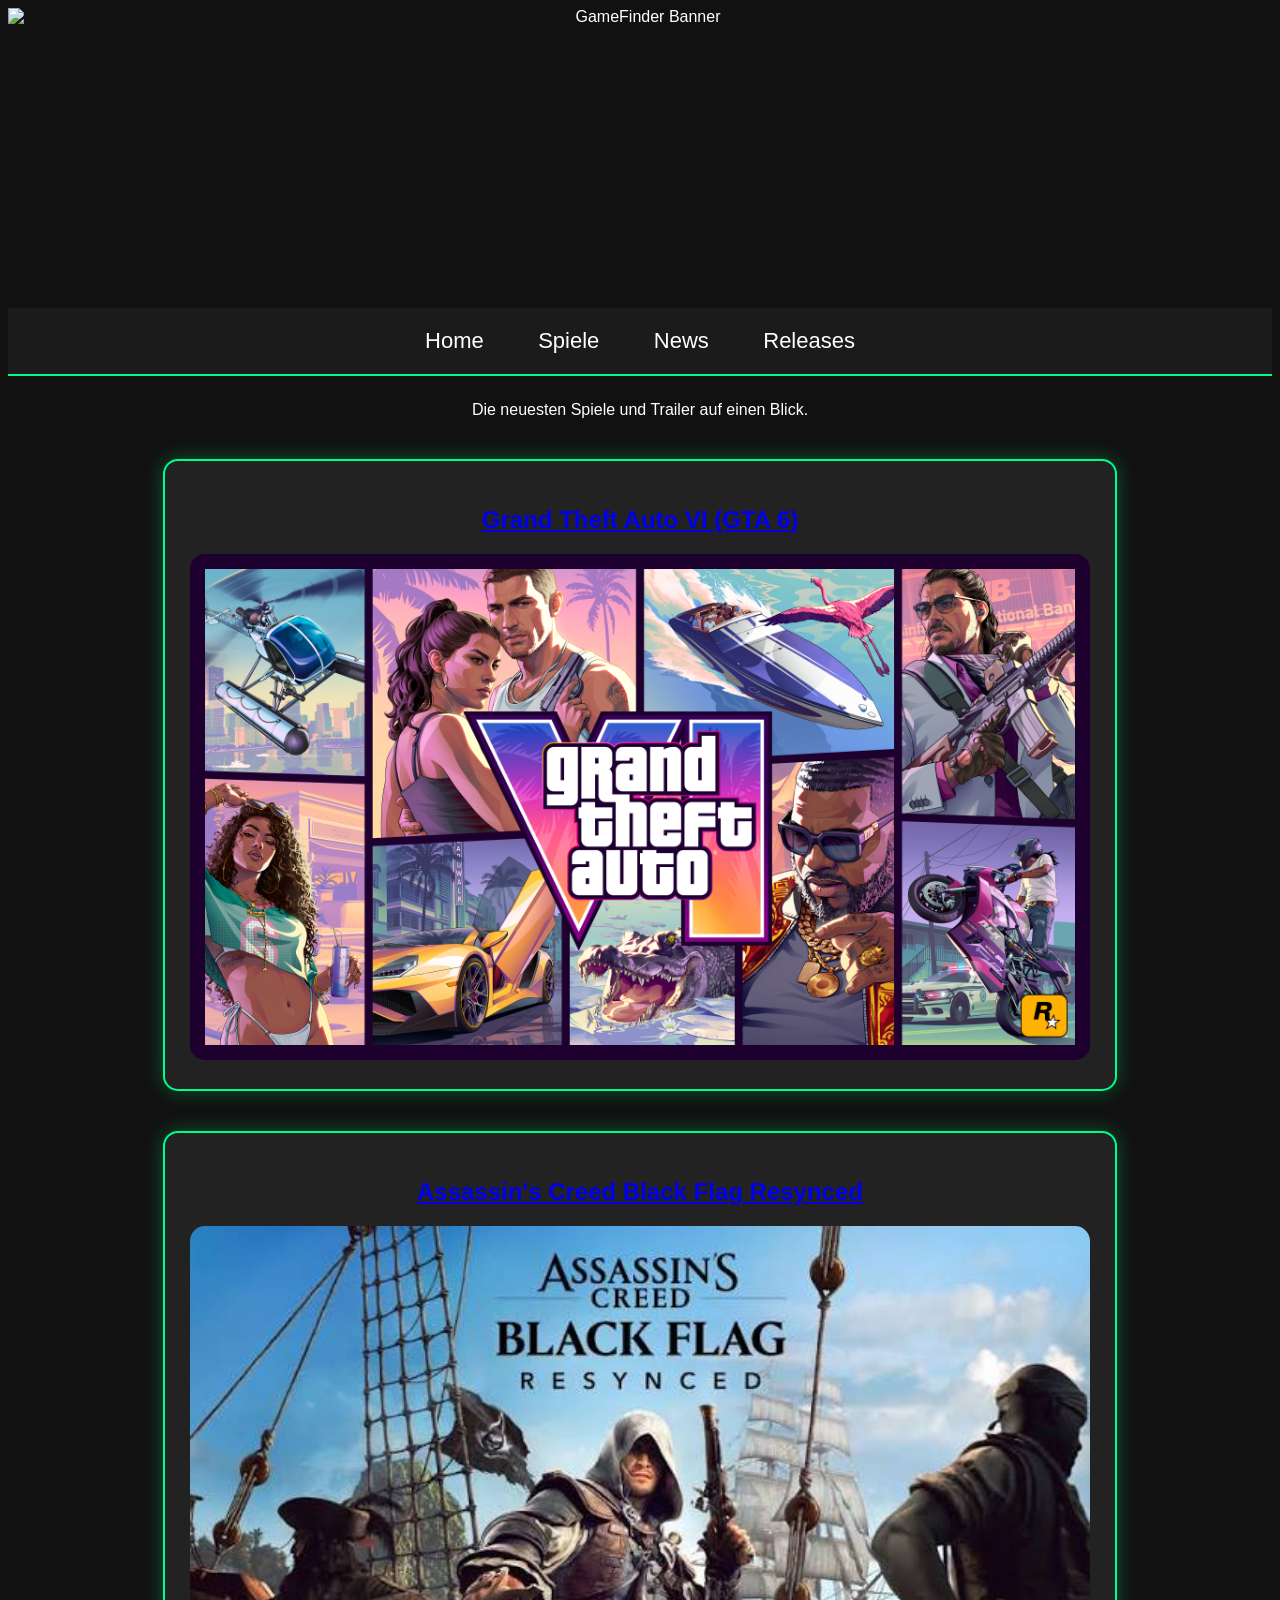
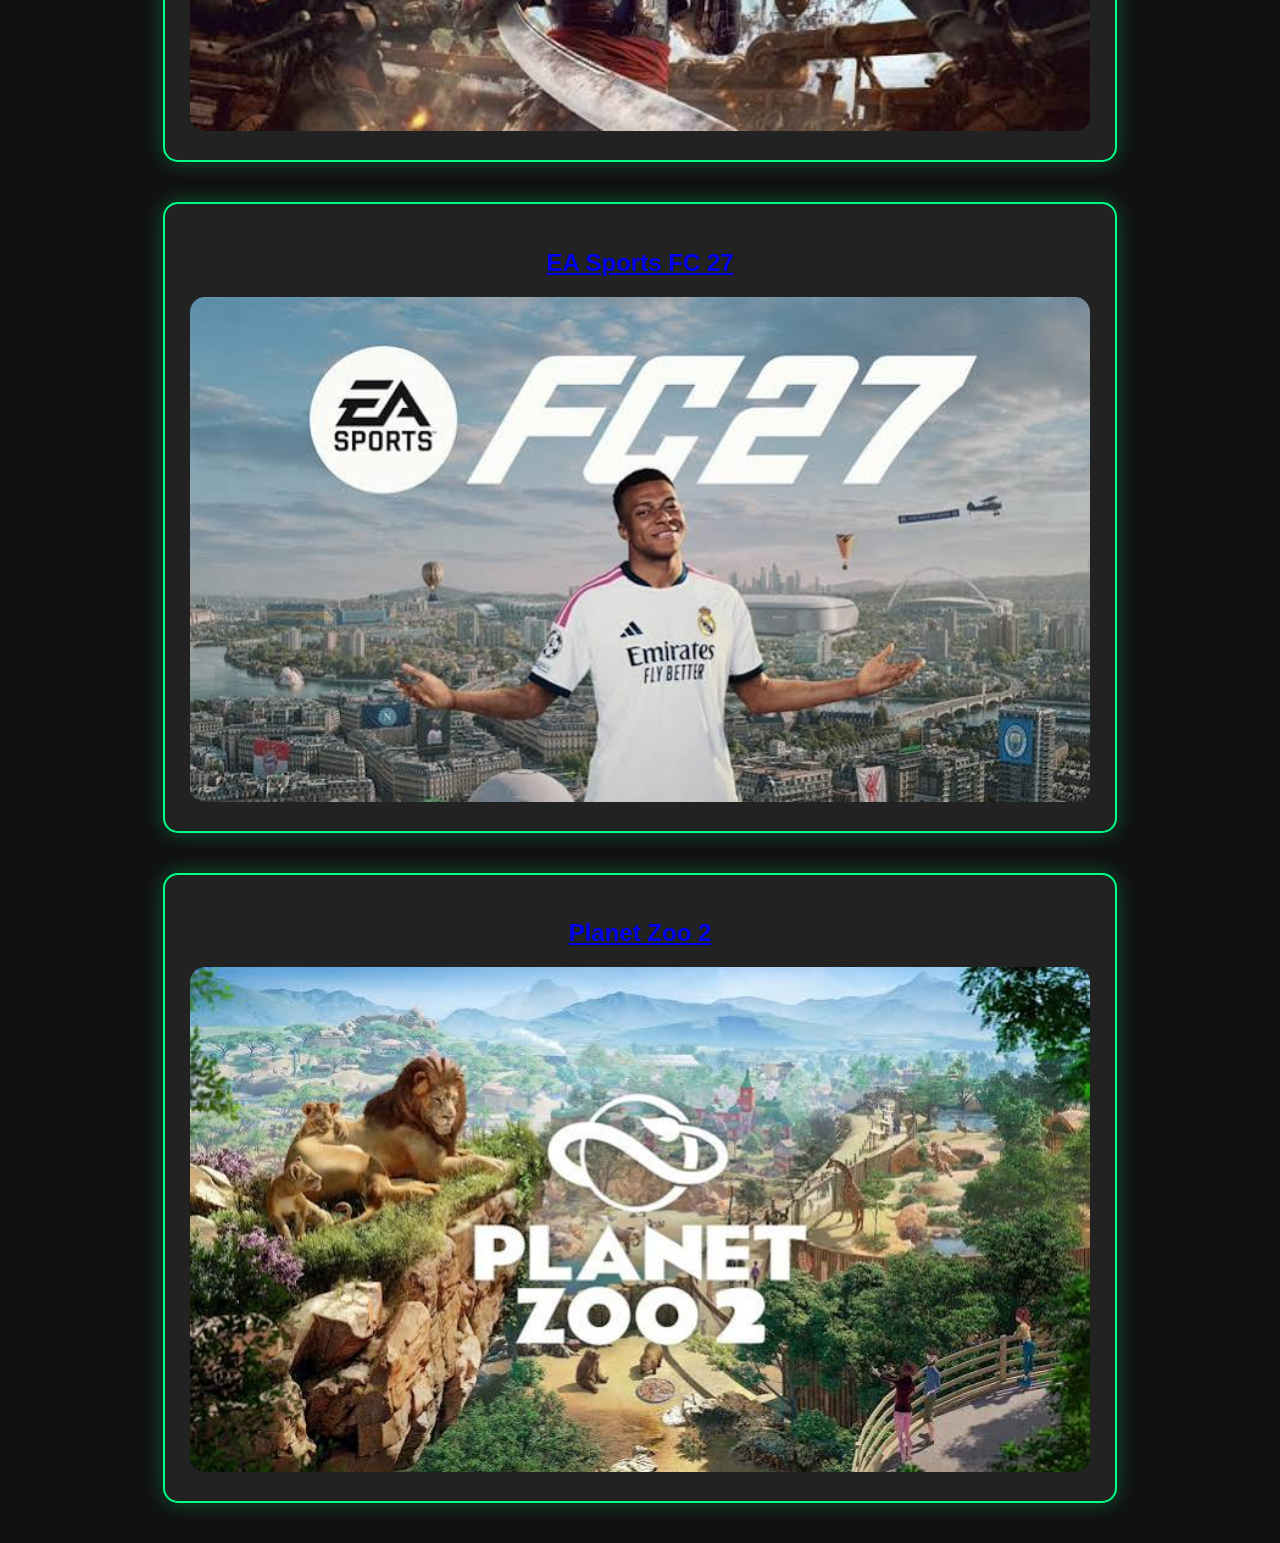
==== commit 10d8d2f3: "Refactor navigation and add banner image" ====
--- a/index.html
+++ b/index.html
@@ -11,23 +11,27 @@
 
 <header>
 
-    <nav>
+    <img class="banner"
+         src="images/GameFinderBanner.png"
+         alt="GameFinder Banner">
 
-        <a href="index.html">Home</a>
+</header>
 
-        <a href="#">Spiele</a>
+<nav>
 
-        <a href="#">News</a>
+    <a href="index.html">Home</a>
 
-        <a href="#">Releases</a>
+    <a href="#">Spiele</a>
 
-    </nav>
+    <a href="#">News</a>
+
+    <a href="#">Releases</a>
+
+</nav>
 
 <p class="subtitle">
-    Die neuesten Spiele und Trailer auf einen Blick.
+Die neuesten Spiele und Trailer auf einen Blick.
 </p>
-    
-</header>
 
 <div class="game-card">
 
--- a/style.css
+++ b/style.css
@@ -16,10 +16,9 @@
 }
 
 .subtitle{
-    color:#bfbfbf;
-    font-size:20px;
-    margin-top:-300px;
-    margin-bottom:40px;
+
+    margin:25px 0 40px;
+
 }
 
 iframe{
@@ -76,29 +75,26 @@
 }
 
 header{
+    padding:0;
+    margin:0;
+}
 
-    background-image: url("images/gamefinder.jpg");
-    background-size: cover;
-    background-position: center;
+.banner{
+    width:100%;
+    height:300px;
+    object-fit:cover;
+    display:block;
+}
+    
+nav{
 
-    height:400px;
+    background:#1b1b1b;
 
-    padding:25px;
+    padding:20px;
+
+    text-align:center;
 
     border-bottom:2px solid #00ff88;
-
-    color:white;
-
-    display:flex;
-    flex-direction:column;
-    justify-content:center;
-    align-items:center;
-
-}
-
-nav{
-
-    margin-top:60px;
 
 }
 
@@ -106,13 +102,13 @@
 
     color:white;
 
+    font-size:22px;
+
     text-decoration:none;
 
-    margin:20px;
+    margin:0 25px;
 
-    font-size:40px;
-
-    transition:0.3s;
+    transition:.3s;
 
 }
 
